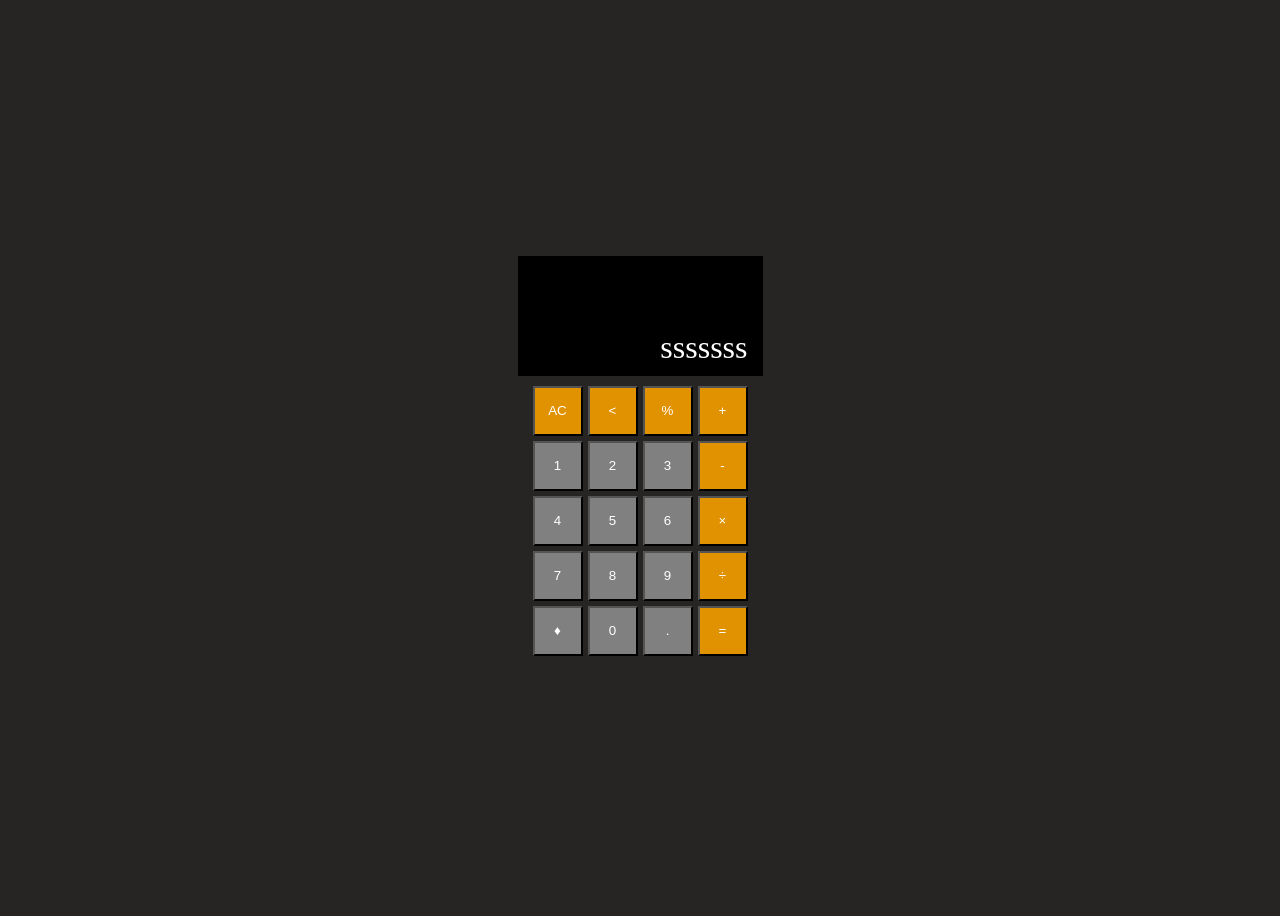
==== Calculator.html @ f72b86da "Front End - Calculator" ====
<!DOCTYPE html>
<head>
    <meta charset="UTF-8">
    <title>Calculadora</title>
<style>
    body{
        background-color: rgb(39, 36, 36);
    }
    .container{
        display: flex;
        height:100vh;
        flex-direction: column;
        justify-content: center;
        align-items: center;
       
        }
        .containerNum div{
            display: flex;
            justify-content: center;
            gap: 5px;
            margin-bottom: 5px;
        }
        .containerNum button{
            color: white;
            background-color:grey;
            height: 50px;
            width: 50px;
        }
        .containerNum button:hover{
            background-color: rgb(74, 73, 73);
        }
        .or button{
            background-color: rgb(225, 146, 0);
        }
        .or button:hover{
            background-color: rgb(255, 191, 72);

        }
        .containerNum button.or{
            background-color: rgb(225, 146, 0);
        }
        .containerNum button.or:hover{
            background-color: rgb(255, 191, 72);
        }
        .visor{
            color: white;
            display: flex;
            align-items: flex-end;
            justify-content: flex-end;
            background-color: black;
            height: 100px;
            width: 215px;
            margin-bottom: 10px;
            font-size: 32px;
            padding: 10px 15px;
        }
        
</style>
</head>
<body>
    
    <div class="container">
        <div class="visor">sssssss</div>
    
    <div class="containerNum">
    <div class="or">
    <button>AC</button>
    <button>&lt;</button>
    <button>%</button>
    <button>+</button>
    </div>
<div>
    <button>1</button>
    <button>2</button>
    <button>3</button>
    <button class="or">-</button>
</div>
<div>
    <button>4</button>
    <button>5</button>
    <button>6</button>
    <button class="or">&times;</button>
</div>
<div>
    <button>7</button>
    <button>8</button>
    <button>9</button>
    <button class="or">&divide;</button>
</div>
<div>

<button>&diamondsuit;</button>
<button>0</button>
<button>.</button>
<button class="or">=</button>
</div>
        </div>
    </div>

    
    </body>
</body>
</html>
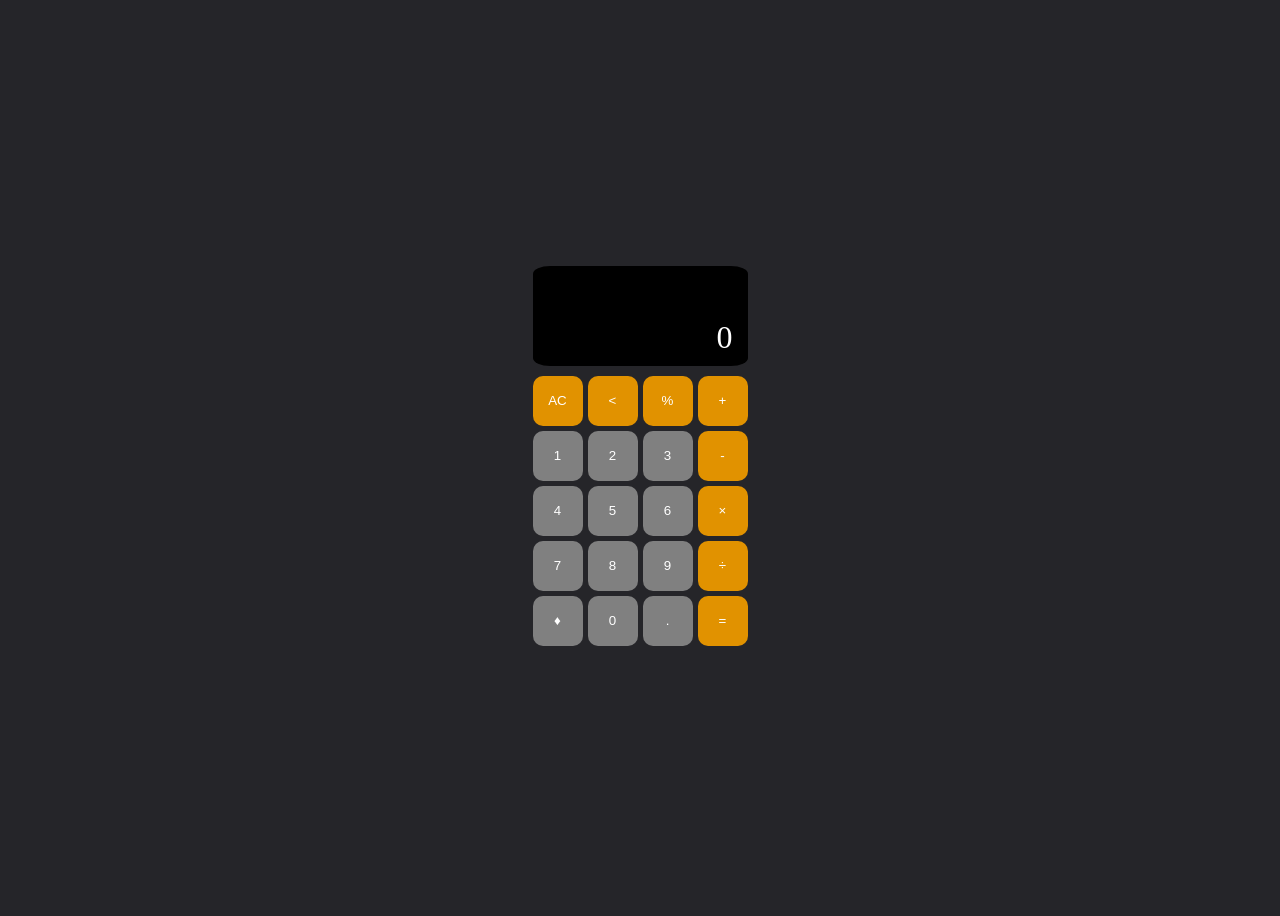
==== commit 20513b9d: "Back End - Base" ====
--- a/Calculator.html
+++ b/Calculator.html
@@ -3,16 +3,18 @@
     <meta charset="UTF-8">
     <title>Calculadora</title>
 <style>
+    *{
+        box-sizing: border-box;
+    }
     body{
-        background-color: rgb(39, 36, 36);
+        background-color: rgb(37, 37, 41);
     }
     .container{
         display: flex;
         height:100vh;
         flex-direction: column;
         justify-content: center;
-        align-items: center;
-       
+        align-items: center;       
         }
         .containerNum div{
             display: flex;
@@ -25,6 +27,8 @@
             background-color:grey;
             height: 50px;
             width: 50px;
+            border: none;
+            border-radius: 20%;
         }
         .containerNum button:hover{
             background-color: rgb(74, 73, 73);
@@ -53,14 +57,17 @@
             margin-bottom: 10px;
             font-size: 32px;
             padding: 10px 15px;
+            border-radius: 8%;
+            overflow:auto;
+            white-space: nowrap;
         }
         
 </style>
 </head>
 <body>
     
-    <div class="container">
-        <div class="visor">sssssss</div>
+<div class="container">
+    <div class="visor">0</div>
     
     <div class="containerNum">
     <div class="or">
@@ -68,35 +75,80 @@
     <button>&lt;</button>
     <button>%</button>
     <button>+</button>
-    </div>
-<div>
-    <button>1</button>
-    <button>2</button>
-    <button>3</button>
-    <button class="or">-</button>
-</div>
-<div>
+        </div>
+        <div>
+    <button id="um">1</button>
+    <button id="dois">2</button>
+    <button id="tres">3</button>
+    <button id="menos" class="or">-</button>
+        </div>
+        <div>
     <button>4</button>
     <button>5</button>
     <button>6</button>
     <button class="or">&times;</button>
-</div>
-<div>
+        </div>
+        <div>
     <button>7</button>
     <button>8</button>
     <button>9</button>
     <button class="or">&divide;</button>
-</div>
-<div>
+        </div>
+        <div>
 
 <button>&diamondsuit;</button>
 <button>0</button>
 <button>.</button>
 <button class="or">=</button>
-</div>
         </div>
     </div>
+</div>
 
+<script>
+    const visor = document.querySelector('.visor');
+    const buttons = document.querySelectorAll('.containerNum button')
+
+    buttons.forEach(button =>{
+        button.addEventListener('click', ()=>{
+            const textButton = button.innerText;
+
+            if(textButton==='AC'){
+                visor.innerText = '0'
+                return;
+            }
+            if(textButton==='<'){
+                if(visor.innerText.length > 1){
+                   visor.innerText = visor.innerText.slice(0, -1);
+                }
+                else{
+                    visor.innerText = '0'
+                }
+                return;
+            }
+
+            if(textButton==='='){
+                try{
+                    let expression = visor.innerText;
+                    expression = expression.replace(/&times;/g, '*').replace(/×/g, '*');
+                    expression = expression.replace(/&divide;/g, '/').replace(/÷/g, '/');
+               visor.innerText = eval(expression);
+                } catch(error){
+                    visor.innerText = 'Erro';
+                }
+                return;
+            }
+
+            if(visor.innerText==='0' ||visor.innerText==='Erro'){
+                visor.innerText = textButton;
+            }
+            else{
+                visor.innerText += textButton;
+            }
+
+        });
+    });
+
+</script>
     
     </body>
 </body>
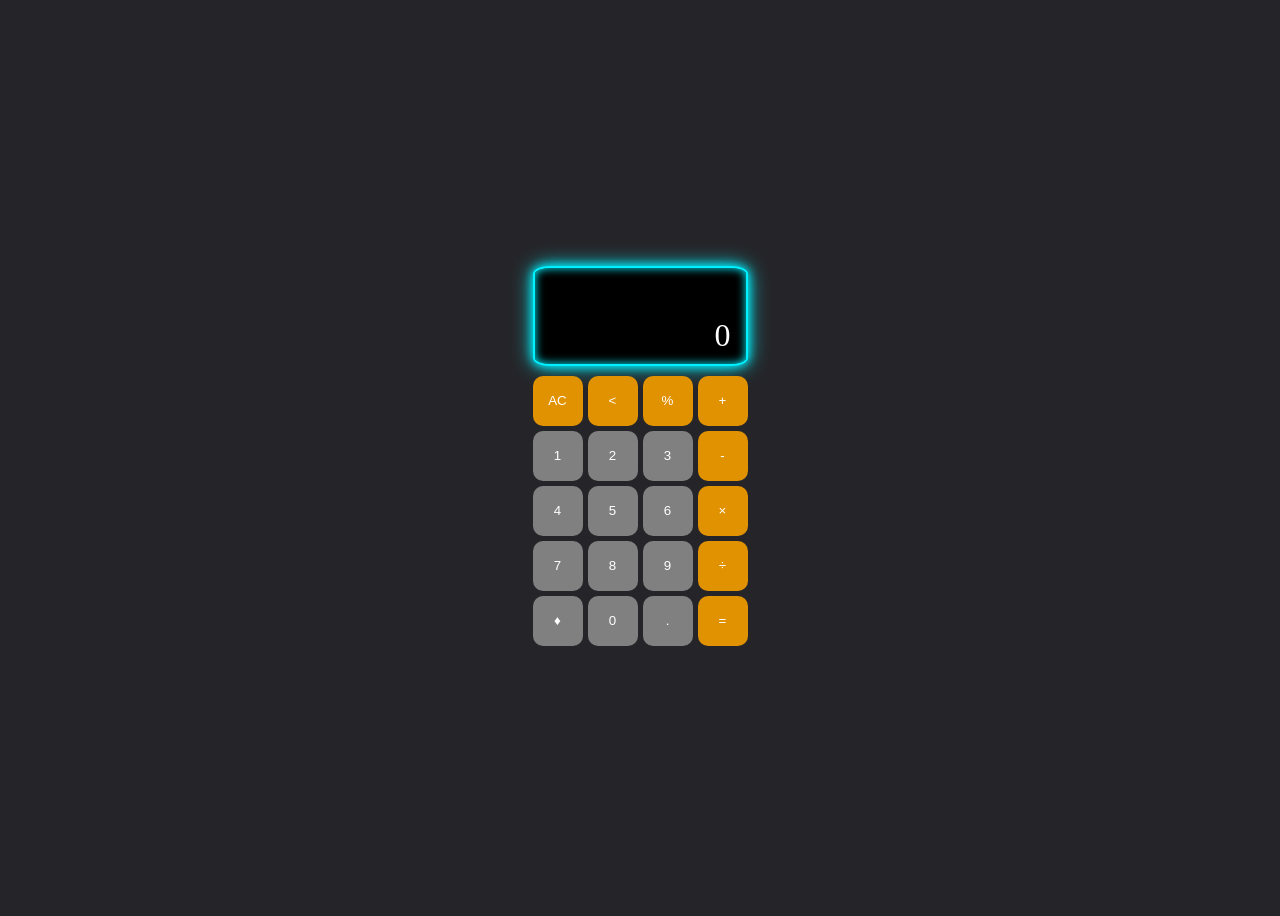
==== commit 3d96574c: "leds in visor" ====
--- a/Calculator.html
+++ b/Calculator.html
@@ -60,8 +60,21 @@
             border-radius: 8%;
             overflow:auto;
             white-space: nowrap;
+            border: 2px solid #00f0ff;
+            box-shadow: 0 0 10px #00f0ff, 0 0 20px #00f0ff, inset 0 0 10px #00f0ff;
+            animation: neon-pulsar 2s infinite alternate;
         }
-        
+        @keyframes neon-pulsar {
+    0% {
+        box-shadow: 0 0 5px #00f0ff, 0 0 15px #00f0ff, inset 0 0 5px #00f0ff;
+        filter: brightness(0.9);
+    }
+    100% {
+        box-shadow: 0 0 15px #00f0ff, 0 0 30px #00f0ff, inset 0 0 15px #00f0ff;
+        filter: brightness(1.2);
+    }
+}
+
 </style>
 </head>
 <body>
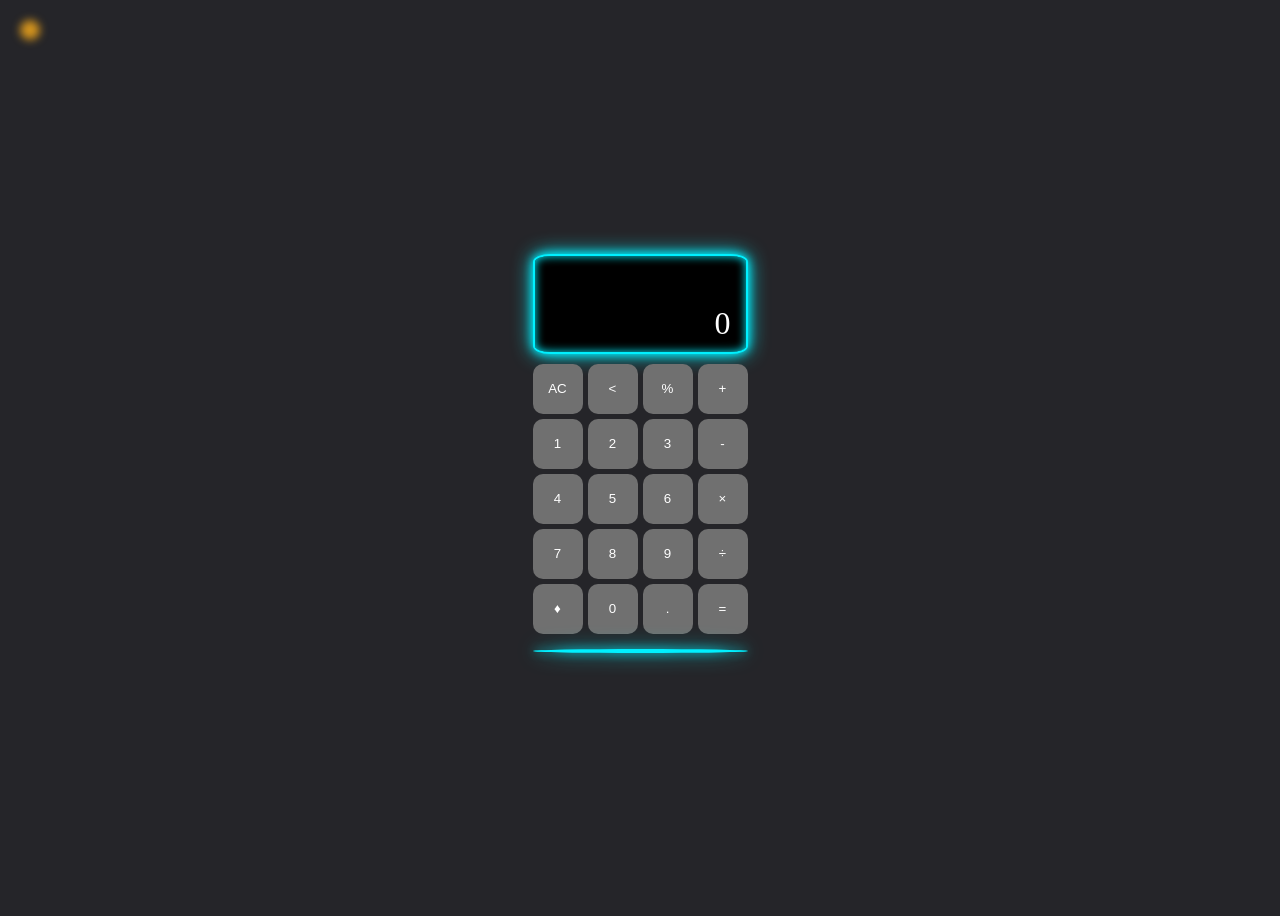
==== commit 9a4511d0: "Updates Modernizing the html and css" ====
--- a/Calculator.html
+++ b/Calculator.html
@@ -1,4 +1,5 @@
 <!DOCTYPE html>
+<html lang="pt-BR">
 <head>
     <meta charset="UTF-8">
     <title>Calculadora</title>
@@ -15,104 +16,228 @@
         flex-direction: column;
         justify-content: center;
         align-items: center;       
-        }
-        .containerNum div{
-            display: flex;
-            justify-content: center;
-            gap: 5px;
-            margin-bottom: 5px;
-        }
-        .containerNum button{
-            color: white;
-            background-color:grey;
-            height: 50px;
-            width: 50px;
-            border: none;
-            border-radius: 20%;
-        }
-        .containerNum button:hover{
-            background-color: rgb(74, 73, 73);
-        }
-        .or button{
-            background-color: rgb(225, 146, 0);
-        }
-        .or button:hover{
-            background-color: rgb(255, 191, 72);
-
-        }
-        .containerNum button.or{
-            background-color: rgb(225, 146, 0);
-        }
-        .containerNum button.or:hover{
-            background-color: rgb(255, 191, 72);
-        }
-        .visor{
-            color: white;
-            display: flex;
-            align-items: flex-end;
-            justify-content: flex-end;
-            background-color: black;
-            height: 100px;
-            width: 215px;
-            margin-bottom: 10px;
-            font-size: 32px;
-            padding: 10px 15px;
-            border-radius: 8%;
-            overflow:auto;
-            white-space: nowrap;
-            border: 2px solid #00f0ff;
-            box-shadow: 0 0 10px #00f0ff, 0 0 20px #00f0ff, inset 0 0 10px #00f0ff;
-            animation: neon-pulsar 2s infinite alternate;
-        }
-        @keyframes neon-pulsar {
-    0% {
-        box-shadow: 0 0 5px #00f0ff, 0 0 15px #00f0ff, inset 0 0 5px #00f0ff;
-        filter: brightness(0.9);
-    }
-    100% {
-        box-shadow: 0 0 15px #00f0ff, 0 0 30px #00f0ff, inset 0 0 15px #00f0ff;
-        filter: brightness(1.2);
-    }
+    }
+    .containerNum div{
+        display: flex;
+        justify-content: center;
+        gap: 5px;
+        margin-bottom: 5px;
+    }
+    .containerNum button{
+        color: white;
+        background-color: rgb(112, 112, 112);
+        height: 50px;
+        width: 50px;
+        border: 2px solid transparent;
+        border-radius: 20%;
+        cursor: pointer;
+        transition: box-shadow 0.5s ease, color 0.5s ease, border-color 0.5s ease;
+    }
+    .containerNum button:hover{
+        color: #00f0ff;
+        border: 2px solid #00f0ff;
+        box-shadow: 0 0 1px #00f0ff, 0 0 2px #00f0ff, inset 0 0 2px #00f0ff;
+        animation: neonButton 1s forwards;
+
+    }
+    .visor{
+        color: white;
+        display: flex;
+        align-items: flex-end;
+        justify-content: flex-end;
+        background-color: black;
+        height: auto;
+        min-height: 100px;
+        width: auto;
+        min-width: 215px;
+        margin-bottom: 10px;
+        font-size: 32px;
+        padding: 10px 15px;
+        border-radius: 8%;
+       /* overflow: auto;*/
+        white-space: nowrap;
+        border: 2px solid #00f0ff;
+        box-shadow: 0 0 10px #00f0ff, 0 0 20px #00f0ff, inset 0 0 10px #00f0ff;
+        animation: neonPulso 10s infinite alternate;
+    }
+
+    @keyframes neonPulso {
+        0% {
+            box-shadow: 0 0 5px #00f0ff, 0 0 15px #00f0ff, inset 0 0 5px #00f0ff;
+            filter: brightness(0.9);
+        }
+        100% {
+            box-shadow: 0 0 15px #00f0ff, 0 0 300px #00f0ff, inset 0 0 15px #00f0ff;
+            filter: brightness(1.2);
+        }
+    }
+    @keyframes neonButton {
+        0% {
+            box-shadow: 0 0 1px #00f0ff, 0 0 2px #00f0ff, inset 0 0 2px #00f0ff;
+            filter: brightness(0.9);
+        }
+        100% {
+            box-shadow: 0 0 3px #00f0ff, 0 0 6px #00f0ff, inset 0 0 5px #00f0ff;
+            filter: brightness(1.2);
+        }
+    }
+    .visor.visorErro{
+        border-color: #d81414;
+        animation: neonErro 10s infinite alternate;
+    }
+    .container:has(.visorErro) .containerNum button:hover {
+    color: #d81414;
+    border-color: #d81414;
+    animation: neonButtonErro 1s forwards; 
 }
-
+@keyframes neonButtonErro {
+        0% {
+            box-shadow: 0 0 1px #d81414, 0 0 2px #d81414, inset 0 0 2px #d81414;
+            filter: brightness(0.9);
+        }
+        100% {
+            box-shadow: 0 0 3px #d81414, 0 0 6px #d81414, inset 0 0 5px #d81414;
+            filter: brightness(1.2);
+        }
+    }
+    @keyframes neonErro {
+        0%{
+            box-shadow: 0 0 5px  #d81414, 0 0 15px #d81414, inset 0 0 5px #d81414;
+            filter: brightness(0.9);
+        }
+        100%{
+            box-shadow: 0 0 5px  #d81414, 0 0 300px #d81414, inset 0 0 15px #d81414;
+            filter: brightness(1.2);
+        }
+    }
+    .specialButtons button{
+        display: none;
+        color: white;
+        background-color: rgb(112, 112, 112);
+        height: 50px;
+        width: 50px;
+        border: 2px solid transparent;
+        border-radius: 20%;
+        cursor: pointer;
+        transition: box-shadow 0.5s ease, color 0.5s ease, border-color 0.5s ease;
+    }
+    .specialButtons button:hover{
+        color: #00f0ff;
+        border: 2px solid #00f0ff;
+        box-shadow: 0 0 1px #00f0ff, 0 0 2px #00f0ff, inset 0 0 2px #00f0ff;
+        animation: neonButton 1s forwards;
+    }
+    .specialButtons.visivel{
+        display: flex;
+        flex-direction: column;
+        align-items: center;
+        gap: 5px;
+        margin-top: 5px;
+    }
+    .specialButtons.visivel .rowB{
+        display: flex;
+        flex-direction: row;
+        gap: 5px;
+        margin-top: 5px;
+    }
+    .specialButtons.visivel button{
+        display: block;
+    }
+    .blueLine{
+        display: flex;
+        background-color: #00f0ff;
+        height: 1px;
+        width: 215px;
+        margin: 10px;
+        border-radius: 50%;
+        border: 2px solid #00f0ff;
+        box-shadow: 0 0 10px #00f0ff, 0 0 20px #00f0ff, inset 0 0 10px #00f0ff;
+    }
+    .container:has(.visorErro) .blueLine{
+        display: flex;
+        background-color: #00f0ff;
+        height: 1px;
+        width: 215px;
+        margin: 10px;
+        border-radius: 50%;
+        border: 2px solid #d81414;
+        box-shadow: 0 0 10px #d81414, 0 0 20px #d81414, inset 0 0 10px #d81414;
+    }
+    .light1{
+        position: absolute;
+        top: 20px;
+        left: 20px;
+        height: 20px;
+        width: 20px;
+        border-radius: 50%;
+        background-color:  rgba(255, 175, 26, 0.8);
+        filter: blur(4px);
+        animation: lightPs 5s infinite alternate;
+    }
+    @keyframes lightPs {
+        0% {
+            box-shadow: 
+            0 0 15px rgb(255, 175, 26),
+            0 0 30px rgb(255, 175, 26);
+        filter: blur(4px) brightness(0.9);
+    }
+    100% {box-shadow: 
+            0 0 40px rgb(255, 175, 26),
+            0 0 120px rgb(255, 175, 26),
+            0 0 300px 30px rgb(255, 175, 26), 
+            0 0 500px 70px rgb(255, 175, 26); 
+        
+        filter: blur(6px) brightness(1.6);
+        }
+    }
 </style>
 </head>
 <body>
-    
-<div class="container">
-    <div class="visor">0</div>
+    <div class="container">
+
+        <div class="light1"></div>
+
+        <div class="visor">0</div>
     
     <div class="containerNum">
-    <div class="or">
-    <button>AC</button>
-    <button>&lt;</button>
-    <button>%</button>
-    <button>+</button>
-        </div>
-        <div>
-    <button id="um">1</button>
-    <button id="dois">2</button>
-    <button id="tres">3</button>
-    <button id="menos" class="or">-</button>
-        </div>
-        <div>
-    <button>4</button>
-    <button>5</button>
-    <button>6</button>
-    <button class="or">&times;</button>
-        </div>
-        <div>
-    <button>7</button>
-    <button>8</button>
-    <button>9</button>
-    <button class="or">&divide;</button>
-        </div>
-        <div>
-
-<button>&diamondsuit;</button>
-<button>0</button>
-<button>.</button>
-<button class="or">=</button>
+        <div>
+            <button>AC</button>
+            <button>&lt;</button>
+            <button>%</button>
+            <button>+</button>
+        </div>
+        <div>
+            <button>1</button>
+            <button>2</button>
+            <button>3</button>
+            <button>-</button>
+        </div>
+        <div>
+            <button>4</button>
+            <button>5</button>
+            <button>6</button>
+            <button>&times;</button>
+        </div>
+        <div>
+            <button>7</button>
+            <button>8</button>
+            <button>9</button>
+            <button>&divide;</button>
+        </div>
+        <div>
+            <button>&diamondsuit;</button>
+            <button>0</button>
+            <button>.</button>
+            <button>=</button>
+        </div>
+    </div>
+    <div class="specialButtons">
+        <div class="blueLine"></div>
+        <div class="rowB">  
+            <button>&radic;</button>
+            <button>X<sup>y</sup></button>
+            <button>$-R$</button>
+            <button>€</button>
         </div>
     </div>
 </div>
@@ -123,6 +248,7 @@
 
     buttons.forEach(button =>{
         button.addEventListener('click', ()=>{
+            visor.classList.remove('visorErro');
             const textButton = button.innerText;
 
             if(textButton==='AC'){
@@ -138,31 +264,50 @@
                 }
                 return;
             }
+             if(textButton==='♦'){
+                const ocult = document.querySelector('.specialButtons');
+                ocult.classList.toggle('visivel');
+                return;
+            }
 
             if(textButton==='='){
                 try{
                     let expression = visor.innerText;
                     expression = expression.replace(/&times;/g, '*').replace(/×/g, '*');
                     expression = expression.replace(/&divide;/g, '/').replace(/÷/g, '/');
-               visor.innerText = eval(expression);
+                    visor.innerText = eval(expression);
                 } catch(error){
                     visor.innerText = 'Erro';
+                    visor.classList.add('visorErro')
+                    return
                 }
                 return;
             }
-
-            if(visor.innerText==='0' ||visor.innerText==='Erro'){
+            if(textButton==='.'){
+                const numBlock = visor.innerText.split(/[\+\-×÷]/)
+                const actualNum = numBlock[numBlock.length - 1];
+                if(!actualNum.includes('.')){
+                    visor.innerText+= textButton;
+                }
+                return;
+            }
+            else if(visor.innerText==='0' || visor.innerText==='Erro'){
                 visor.innerText = textButton;
             }
             else{
                 visor.innerText += textButton;
             }
-
+           
         });
     });
+    const specialBtns = document.querySelectorAll('.specialButtons button');
+        specialBtns.forEach(button => {
+        button.addEventListener('click', ()=>{
+           const textButton=button.innerText;
+        })
+        })
 
 </script>
     
-    </body>
 </body>
-</html>+</html>
